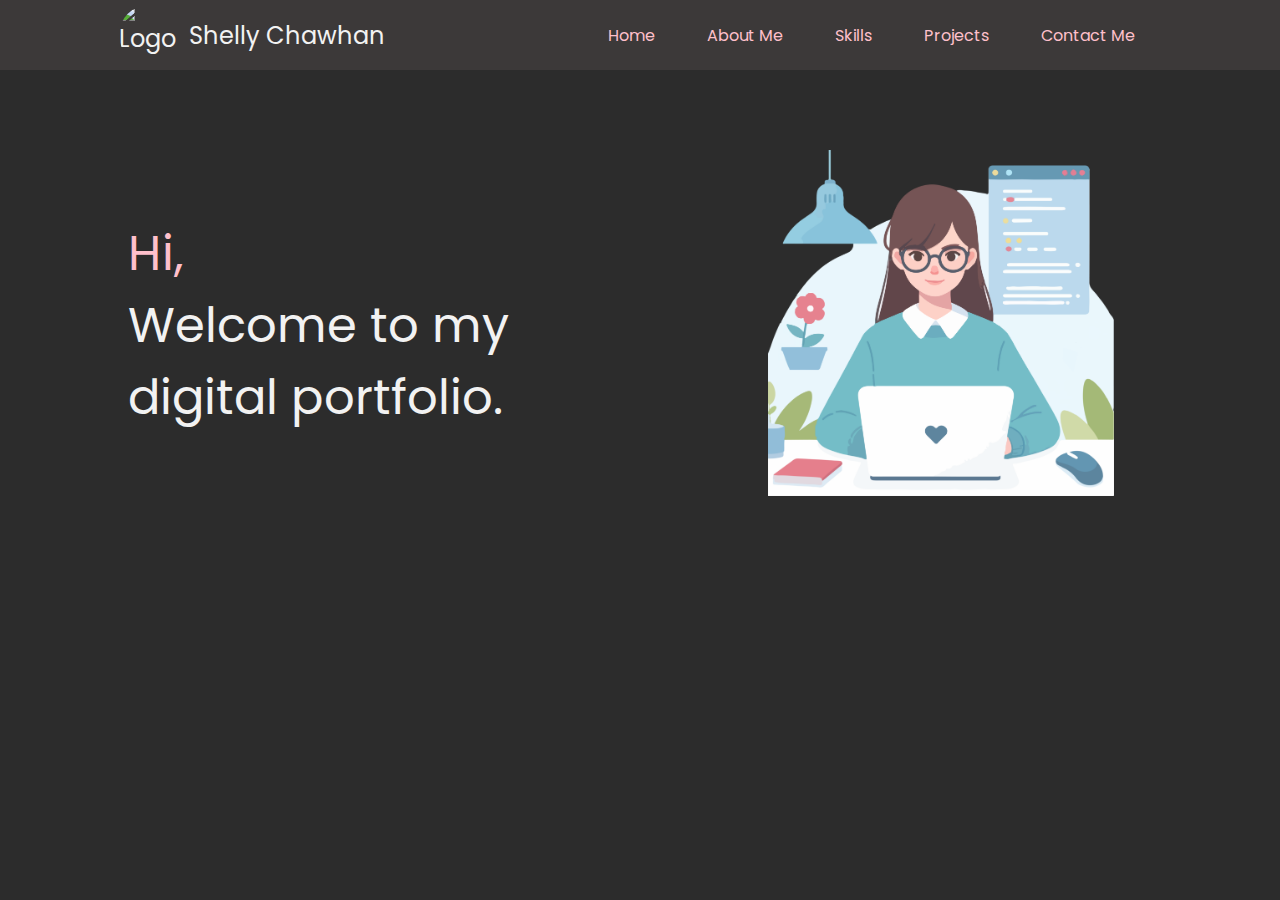
==== index.html @ c9ff7eb9 "updated" ====
<!DOCTYPE html>
<html lang="en">

<head>
    <meta charset="UTF-8">
    <meta name="viewport" content="width=device-width, initial-scale=1.0">
    <title>My Portfolio</title>
    <link rel="stylesheet" href="css/index.css"> <!-- Linking CSS -->
    <link rel="preconnect" href="https://fonts.googleapis.com">
    <link rel="preconnect" href="https://fonts.gstatic.com" crossorigin>
    <link href="https://fonts.googleapis.com/css2?family=Poppins:wght@100;200;300;400;500;600;700;800;900&display=swap" rel="stylesheet">
</head>

<body>
    <header>
        <nav>
            <div class="left">
                <img src="" alt="Logo">
                Shelly Chawhan
            </div>
            <div class="right">
                <ul>
                    <li><a href="/">Home</a></li>
                    <li><a href="/aboutme.html">About Me</a></li>
                    <li><a href="/skills.html">Skills</a></li>
                    <li><a href="/">Projects</a></li>
                    <li><a href="/contact.html">Contact Me</a></li>
                </ul>
            </div>
        </nav>
    </header>
    <main>
        <section class="firstSection">
            <div class="leftSection">
                <span class="pink" id="sentenceTypewriter"></span>
                <div>Welcome to my digital portfolio.</div>
            </div>
            <div class="rightSection">
                <img src="img/ProgrammerPic.png" alt="">
            </div>
        </section>
    </main>
    <script src="js/index.js"></script> <!-- Linking JavaScript -->
</body>

</html>
---- css/index.css ----
* {
    margin: 0;
    padding: 0;
}

body {
    background-color: #2C2C2C;
    color: #F2F2F2;
    font-family: 'Poppins', sans-serif;
}

nav {
    display: flex;
    justify-content: space-around;
    align-items: center;
    height: 70px;
    background-color: #3c3939;
    padding: 0 20px;
}

nav ul {
    display: flex;
    justify-content: center;
}

nav ul li {
    list-style: none;
    margin: 0 26px;
}

nav ul li a {
    text-decoration: none;
    color: pink;
}

nav ul li a:hover {
    color: white;
    font-size: 1.05rem;
}

.left {
    display: flex;
    align-items: center;
    font-size: 1.5rem;
}

.left img {
    height: 60px;
    width: 60px;
    margin-right: 10px;
    border-radius: 50%;
    object-fit: cover;
}

.firstSection {
    display: flex;
    justify-content: space-around;
    margin: 80px 0;
    align-items: center;
}

.firstSection > div {
    width: 30%;
}

.leftSection {
    font-size: 3rem;
}

.pink {
    color: pink;
}

.rightSection img {
    width: 90%;
}
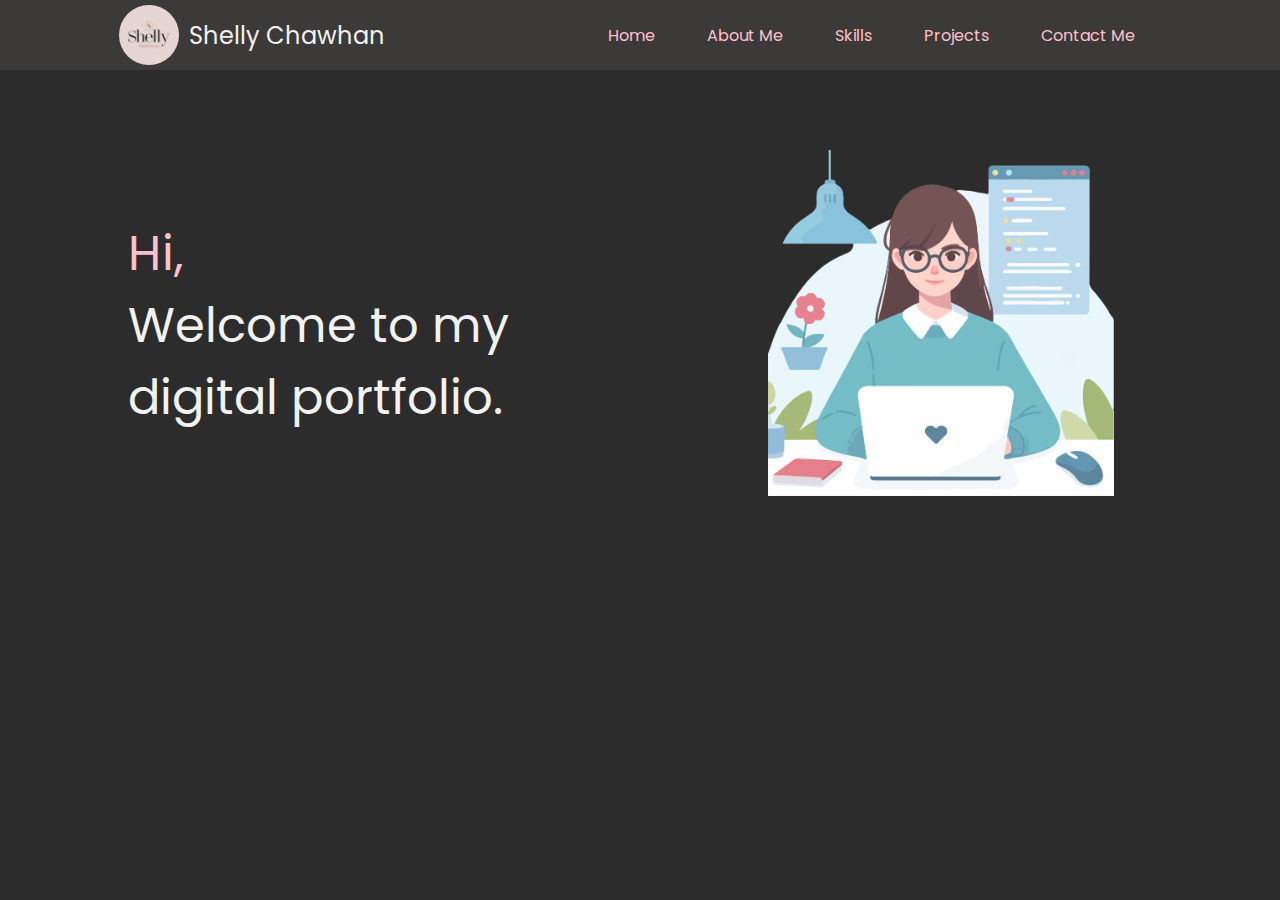
==== commit 7071a99c: "update" ====
--- a/index.html
+++ b/index.html
@@ -15,7 +15,7 @@
     <header>
         <nav>
             <div class="left">
-                <img src="" alt="Logo">
+                <img src="img/PortfolioLogo.jpeg" alt="Logo">
                 Shelly Chawhan
             </div>
             <div class="right">
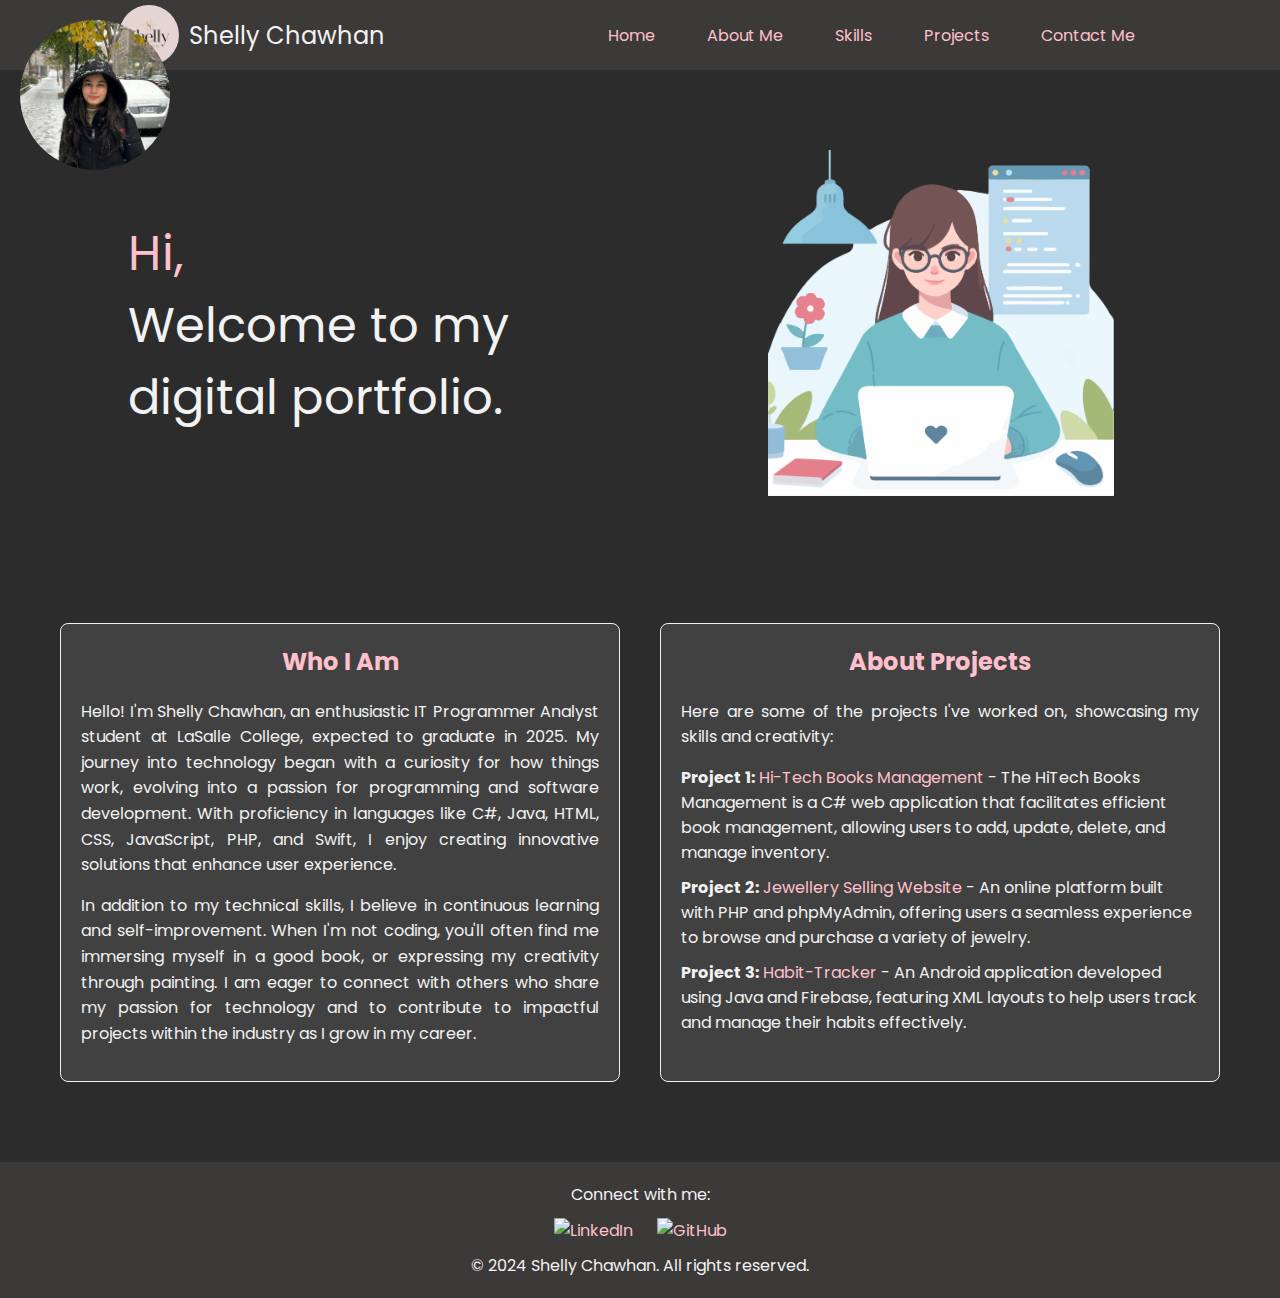
==== commit 42125e2a: "Added Validation to contact and changes in skills .html" ====
--- a/index.html
+++ b/index.html
@@ -31,6 +31,9 @@
     </header>
     <main>
         <section class="firstSection">
+            <div class="profile-container"> <!-- Added container for better positioning -->
+                <img src="img/Shelly.jpeg" alt="Profile Picture" class="profile-pic">
+            </div>
             <div class="leftSection">
                 <span class="pink" id="sentenceTypewriter"></span>
                 <div>Welcome to my digital portfolio.</div>
@@ -39,7 +42,53 @@
                 <img src="img/ProgrammerPic.png" alt="">
             </div>
         </section>
+
+        <section class="biography-projects">
+            <div class="my-journey biography">
+                <h2>Who I Am</h2>
+                <p>
+                    Hello! I'm Shelly Chawhan, an enthusiastic IT Programmer Analyst student at LaSalle College, expected to graduate in 2025. My journey into technology began with a curiosity for how things work, evolving into a passion for programming and software development. With proficiency in languages like C#, Java, HTML, CSS, JavaScript, PHP, and Swift, I enjoy creating innovative solutions that enhance user experience. </p>
+
+                   <p> In addition to my technical skills, I believe in continuous learning and self-improvement. When I'm not coding, you'll often find me  immersing myself in a good book, or expressing my creativity through painting. I am eager to connect with others who share my passion for technology and to contribute to impactful projects within the industry as I grow in my career.
+                </p>
+            </div>
+            <div class="about-projects biography projects"> <!-- Add 'biography' class for consistent styling -->
+                <h2>About Projects</h2>
+                <p>
+                    Here are some of the projects I've worked on, showcasing my skills and creativity:
+                </p>
+                <ul>
+                    <li>
+                        <strong>Project 1:</strong> <a href="project1-link.html">Hi-Tech Books Management </a> - The HiTech Books Management is a C# web application that facilitates efficient book management, allowing users to add, update, delete, and manage inventory.
+                    </li>
+                    <li>
+                        <strong>Project 2:</strong> <a href="project2-link.html">Jewellery Selling Website </a> - An online platform built with PHP and phpMyAdmin, offering users a seamless experience to browse and purchase a variety of jewelry.
+                    </li>
+                    <li>
+                        <strong>Project 3:</strong> <a href="project3-link.html">Habit-Tracker </a> -  An Android application developed using Java and Firebase, featuring XML layouts to help users track and manage their habits effectively.
+                    </li>
+                    <!-- <li>
+                        <strong>Project 4:</strong> <a href="project4-link.html">Project Title 4</a> - A brief description of Project 4.
+                    </li> -->
+                </ul>
+            </div>
+        </section>
     </main>
+    <footer>
+        <div class="footer-content">
+            <p>Connect with me:</p>
+            <div class="icons">
+                <a href="https://www.linkedin.com/in/shelly-chawhan" target="_blank">
+                    <img src="https://cdn-icons-png.flaticon.com/512/174/174857.png" alt="LinkedIn" width="30" height="30">
+                </a>
+                <a href="https://github.com/shelly-chawhan" target="_blank">
+                    <img src="https://upload.wikimedia.org/wikipedia/commons/9/91/Octicons-mark-github.svg" alt="GitHub" width="30" height="30">
+                </a>
+            </div>
+            <p>&copy; 2024 Shelly Chawhan. All rights reserved.</p>
+        </div>
+    </footer>
+    
     <script src="js/index.js"></script> <!-- Linking JavaScript -->
 </body>
 
--- a/css/index.css
+++ b/css/index.css
@@ -1,76 +1,199 @@
-* {
-    margin: 0;
-    padding: 0;
-}
-
-body {
-    background-color: #2C2C2C;
-    color: #F2F2F2;
-    font-family: 'Poppins', sans-serif;
-}
-
-nav {
-    display: flex;
-    justify-content: space-around;
-    align-items: center;
-    height: 70px;
-    background-color: #3c3939;
-    padding: 0 20px;
-}
-
-nav ul {
-    display: flex;
-    justify-content: center;
-}
-
-nav ul li {
-    list-style: none;
-    margin: 0 26px;
-}
-
-nav ul li a {
-    text-decoration: none;
-    color: pink;
-}
-
-nav ul li a:hover {
-    color: white;
-    font-size: 1.05rem;
-}
-
-.left {
-    display: flex;
-    align-items: center;
-    font-size: 1.5rem;
-}
-
-.left img {
-    height: 60px;
-    width: 60px;
-    margin-right: 10px;
-    border-radius: 50%;
-    object-fit: cover;
-}
-
-.firstSection {
-    display: flex;
-    justify-content: space-around;
-    margin: 80px 0;
-    align-items: center;
-}
-
-.firstSection > div {
-    width: 30%;
-}
-
-.leftSection {
-    font-size: 3rem;
-}
-
-.pink {
-    color: pink;
-}
-
-.rightSection img {
-    width: 90%;
-}
+* {
+    margin: 0;
+    padding: 0;
+}
+
+body {
+    background-color: #2C2C2C;
+    color: #F2F2F2;
+    font-family: 'Poppins', sans-serif;
+}
+
+nav {
+    display: flex;
+    justify-content: space-around;
+    align-items: center;
+    height: 70px;
+    background-color: #3c3939;
+    padding: 0 20px;
+}
+
+nav ul {
+    display: flex;
+    justify-content: center;
+}
+
+nav ul li {
+    list-style: none;
+    margin: 0 26px;
+}
+
+nav ul li a {
+    text-decoration: none;
+    color: pink;
+}
+
+nav ul li a:hover {
+    color: white;
+    font-size: 1.05rem;
+}
+
+.left {
+    display: flex;
+    align-items: center;
+    font-size: 1.5rem;
+}
+
+.left img {
+    height: 60px;
+    width: 60px;
+    margin-right: 10px;
+    border-radius: 50%;
+    object-fit: cover;
+}
+
+.firstSection {
+    display: flex;
+    justify-content: space-around;
+    margin: 80px 0;
+    align-items: center;
+}
+
+.firstSection > div {
+    width: 30%;
+}
+
+.leftSection {
+    font-size: 3rem;
+}
+.profile-container {
+    position: absolute; /* This helps position the image */
+    top: 20px; /* Adjust as needed for spacing from the navbar */
+    left: 20px; /* Adjust as needed for spacing from the left */
+}
+
+.profile-pic {
+    width: 150px; /* Adjust size as needed */
+    height: 150px; /* Keep height equal to width for a circle */
+    border-radius: 50%; /* Makes it circular */
+    object-fit: cover; /* Ensures the image covers the container */
+    display: block; /* Makes it block level */
+    margin-bottom: 20px; /* Adds space below the image */
+}
+/* Biography Section Styling */
+.biography {
+    margin: 40px 20px;
+    padding: 20px;
+    border: 1px solid #F2F2F2;
+    border-radius: 8px;
+    background-color: rgba(255, 255, 255, 0.1); /* Semi-transparent background */
+    animation: fadeIn 1s ease; /* Fade-in effect */
+}
+
+.biography h2 {
+    text-align: center;
+    margin-bottom: 20px;
+    color: pink;
+}
+
+.biography p {
+    line-height: 1.6;
+    margin-bottom: 15px;
+    text-align: justify; /* Justifies the text */
+}
+
+/* Flexbox layout for biography and projects sections */
+.biography-projects {
+    display: flex;
+    justify-content: space-between; /* Aligns children to left and right */
+    margin: 40px; /* Space around the section */
+}
+
+.my-journey, .about-projects {
+    width: 45%; /* Each section takes up 45% of the width */
+}
+
+h2 {
+    margin-bottom: 20px; /* Space below the headings */
+}
+
+ul {
+    list-style-type: none; /* Removes bullets */
+    padding: 0; /* Removes default padding */
+}
+
+ul li {
+    margin-bottom: 10px; /* Space between each project */
+}
+
+/* Animation */
+@keyframes fadeIn {
+    from {
+        opacity: 0;
+    }
+    to {
+        opacity: 1;
+    }
+}
+
+.pink {
+    color: pink;
+}
+a {
+    color: pink; /* Change this to your desired color */
+    text-decoration: none; /* Removes the underline */
+}
+
+a:hover {
+    color: white; /* Change this to your desired hover color */
+}
+
+
+
+
+.rightSection img {
+    width: 90%; 
+}
+footer {
+    background-color: #3c3939; /* Same color as navbar */
+    color: #F2F2F2; /* Text color */
+    text-align: center; /* Centered text */
+    padding: 20px 0; /* Space around the footer */
+    position: relative; /* Ensure footer does not overlap */
+}
+
+.footer-content {
+    max-width: 1200px; /* Max width for content */
+    margin: 0 auto; /* Center content */
+}
+
+.social-links {
+    list-style: none; /* No bullets for list */
+    padding: 0; /* No padding */
+}
+
+.social-links li {
+    display: inline; /* Inline display for horizontal alignment */
+    margin: 0 15px; /* Space between links */
+}
+
+.social-links li a {
+    text-decoration: none; /* Remove underline */
+    color: pink; /* Link color */
+}
+
+.social-links li a:hover {
+    color: white; /* Change color on hover */
+}
+.icons {
+    margin: 10px 0; /* Space above and below icons */
+}
+
+.icons img {
+    margin: 0 10px; /* Space between icons */
+    vertical-align: middle; /* Align icons in the middle */
+}
+
+
+
+
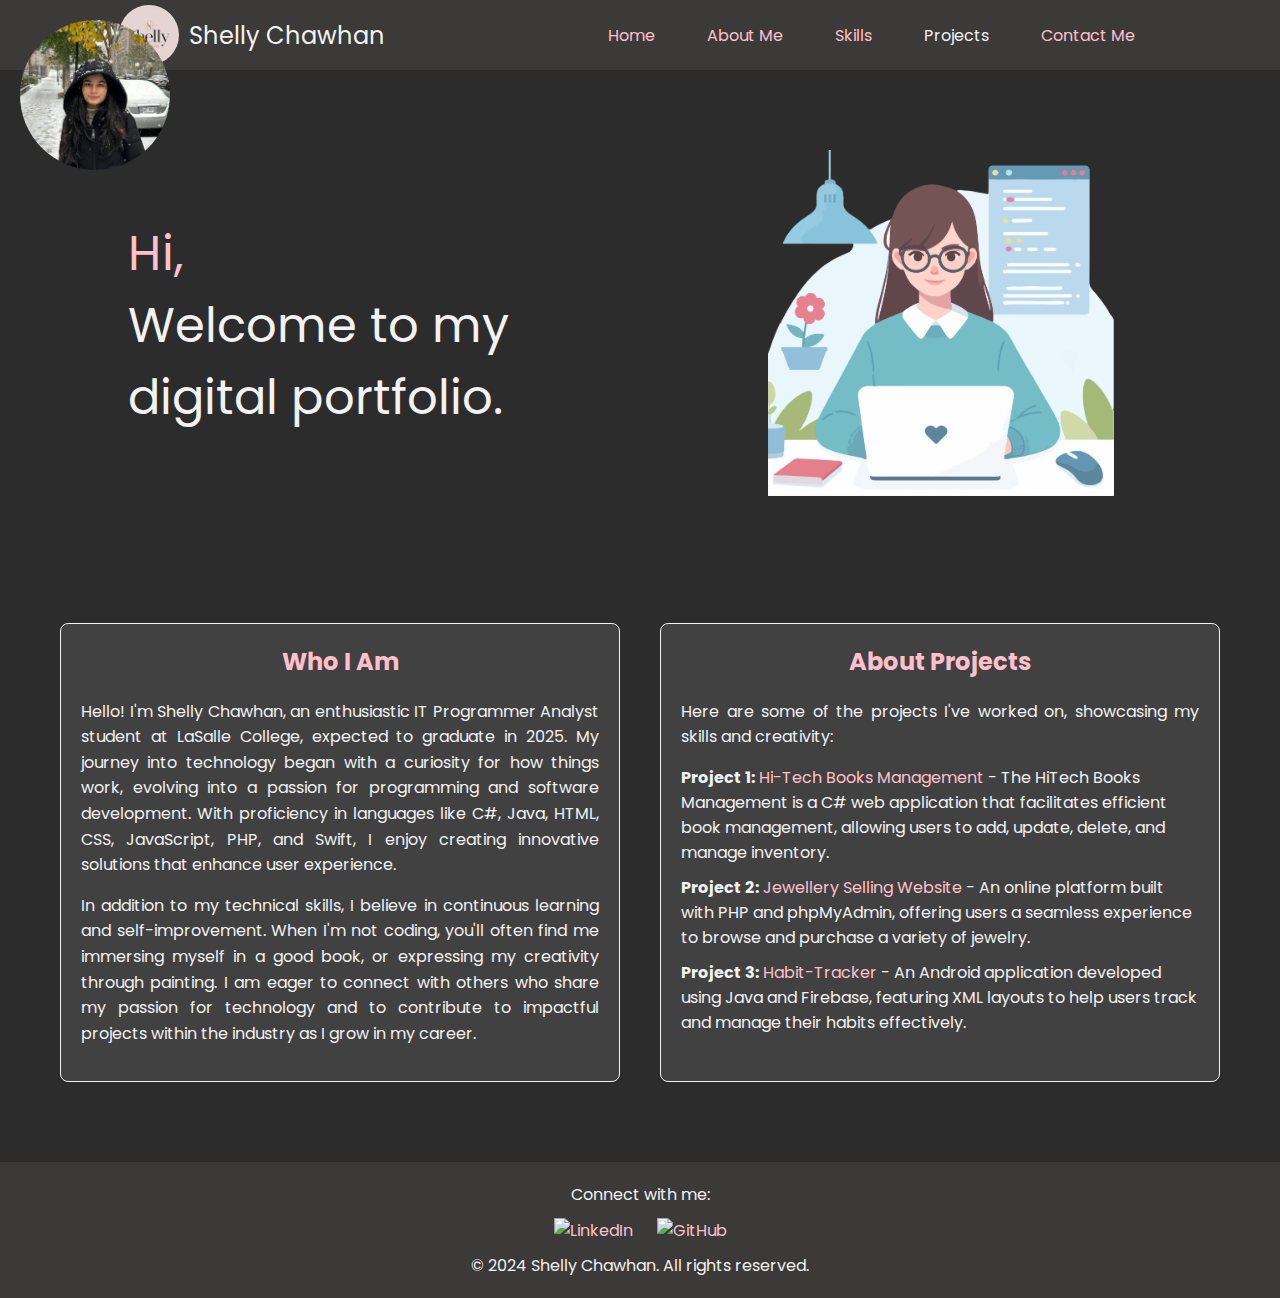
==== commit f9280aae: "work on projects" ====
--- a/index.html
+++ b/index.html
@@ -20,10 +20,10 @@
             </div>
             <div class="right">
                 <ul>
-                    <li><a href="/">Home</a></li>
+                    <li><a href="/index.html">Home</a></li>
                     <li><a href="/aboutme.html">About Me</a></li>
                     <li><a href="/skills.html">Skills</a></li>
-                    <li><a href="/">Projects</a></li>
+                    <li><a href="/projects.html"></a>Projects</li>
                     <li><a href="/contact.html">Contact Me</a></li>
                 </ul>
             </div>
@@ -59,13 +59,13 @@
                 </p>
                 <ul>
                     <li>
-                        <strong>Project 1:</strong> <a href="project1-link.html">Hi-Tech Books Management </a> - The HiTech Books Management is a C# web application that facilitates efficient book management, allowing users to add, update, delete, and manage inventory.
+                        <strong>Project 1:</strong> <a href="projects.html">Hi-Tech Books Management </a> - The HiTech Books Management is a C# web application that facilitates efficient book management, allowing users to add, update, delete, and manage inventory.
                     </li>
                     <li>
-                        <strong>Project 2:</strong> <a href="project2-link.html">Jewellery Selling Website </a> - An online platform built with PHP and phpMyAdmin, offering users a seamless experience to browse and purchase a variety of jewelry.
+                        <strong>Project 2:</strong> <a href="projects.html">Jewellery Selling Website </a> - An online platform built with PHP and phpMyAdmin, offering users a seamless experience to browse and purchase a variety of jewelry.
                     </li>
                     <li>
-                        <strong>Project 3:</strong> <a href="project3-link.html">Habit-Tracker </a> -  An Android application developed using Java and Firebase, featuring XML layouts to help users track and manage their habits effectively.
+                        <strong>Project 3:</strong> <a href="projects.html">Habit-Tracker </a> -  An Android application developed using Java and Firebase, featuring XML layouts to help users track and manage their habits effectively.
                     </li>
                     <!-- <li>
                         <strong>Project 4:</strong> <a href="project4-link.html">Project Title 4</a> - A brief description of Project 4.
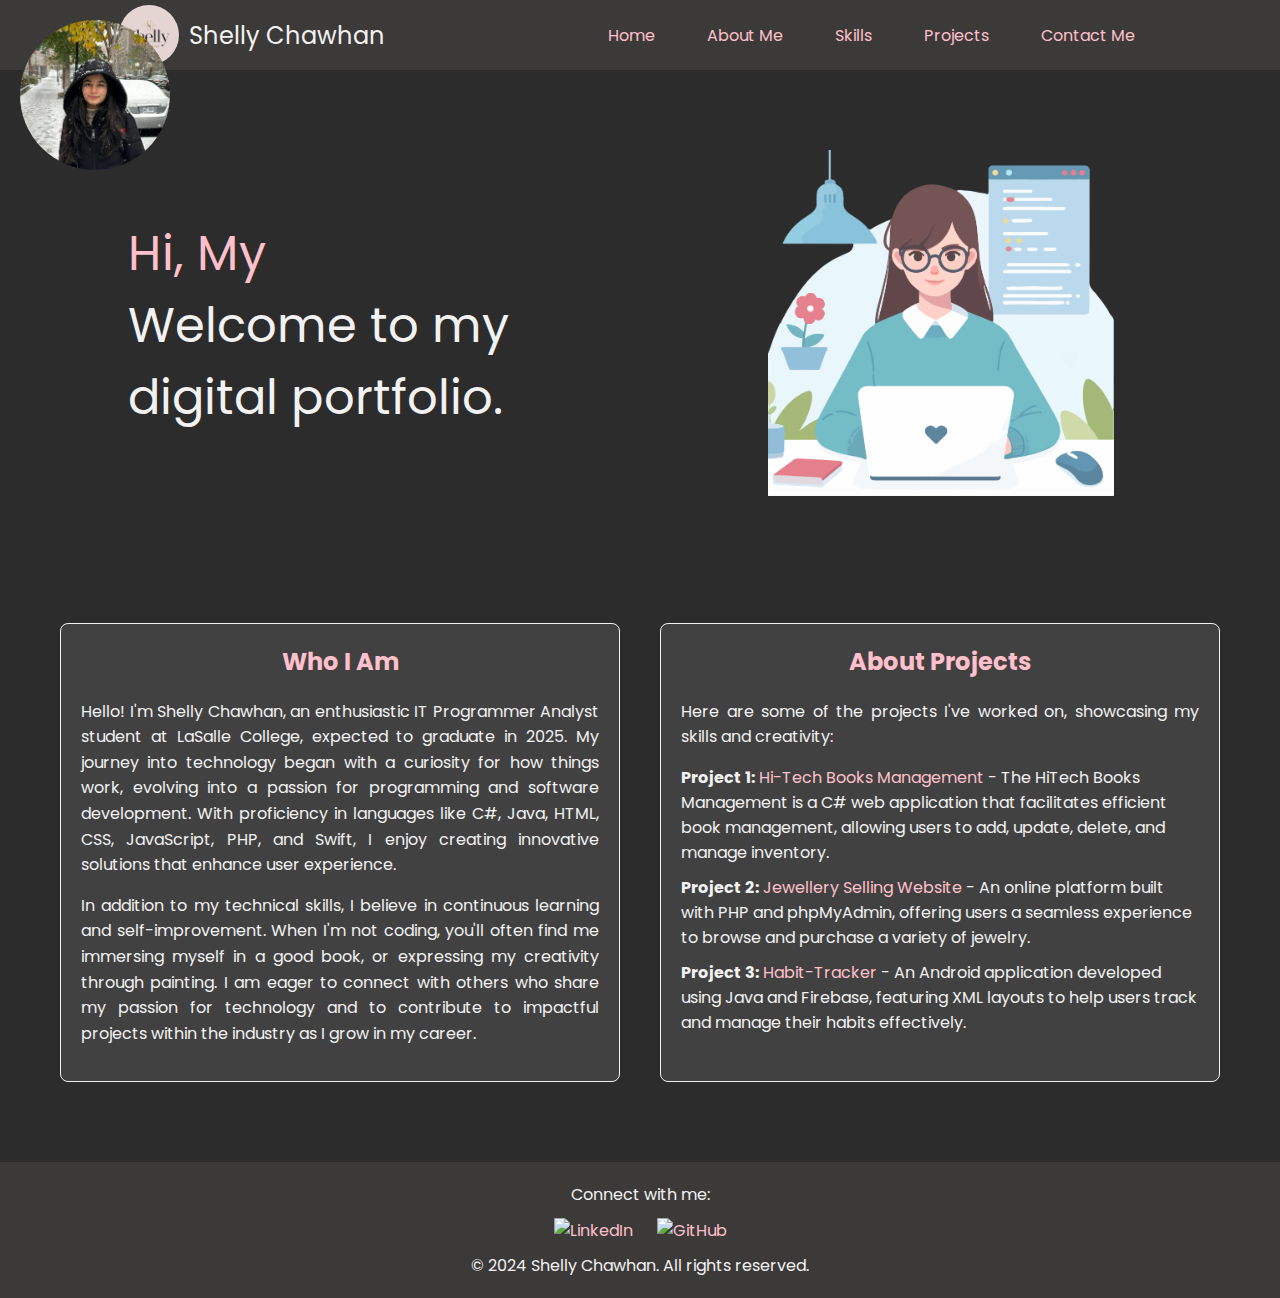
==== commit b205db7b: "Did send message button in contact form" ====
--- a/index.html
+++ b/index.html
@@ -23,7 +23,7 @@
                     <li><a href="/index.html">Home</a></li>
                     <li><a href="/aboutme.html">About Me</a></li>
                     <li><a href="/skills.html">Skills</a></li>
-                    <li><a href="/projects.html"></a>Projects</li>
+                    <li><a href="/projects.html">Projects</a></li>
                     <li><a href="/contact.html">Contact Me</a></li>
                 </ul>
             </div>
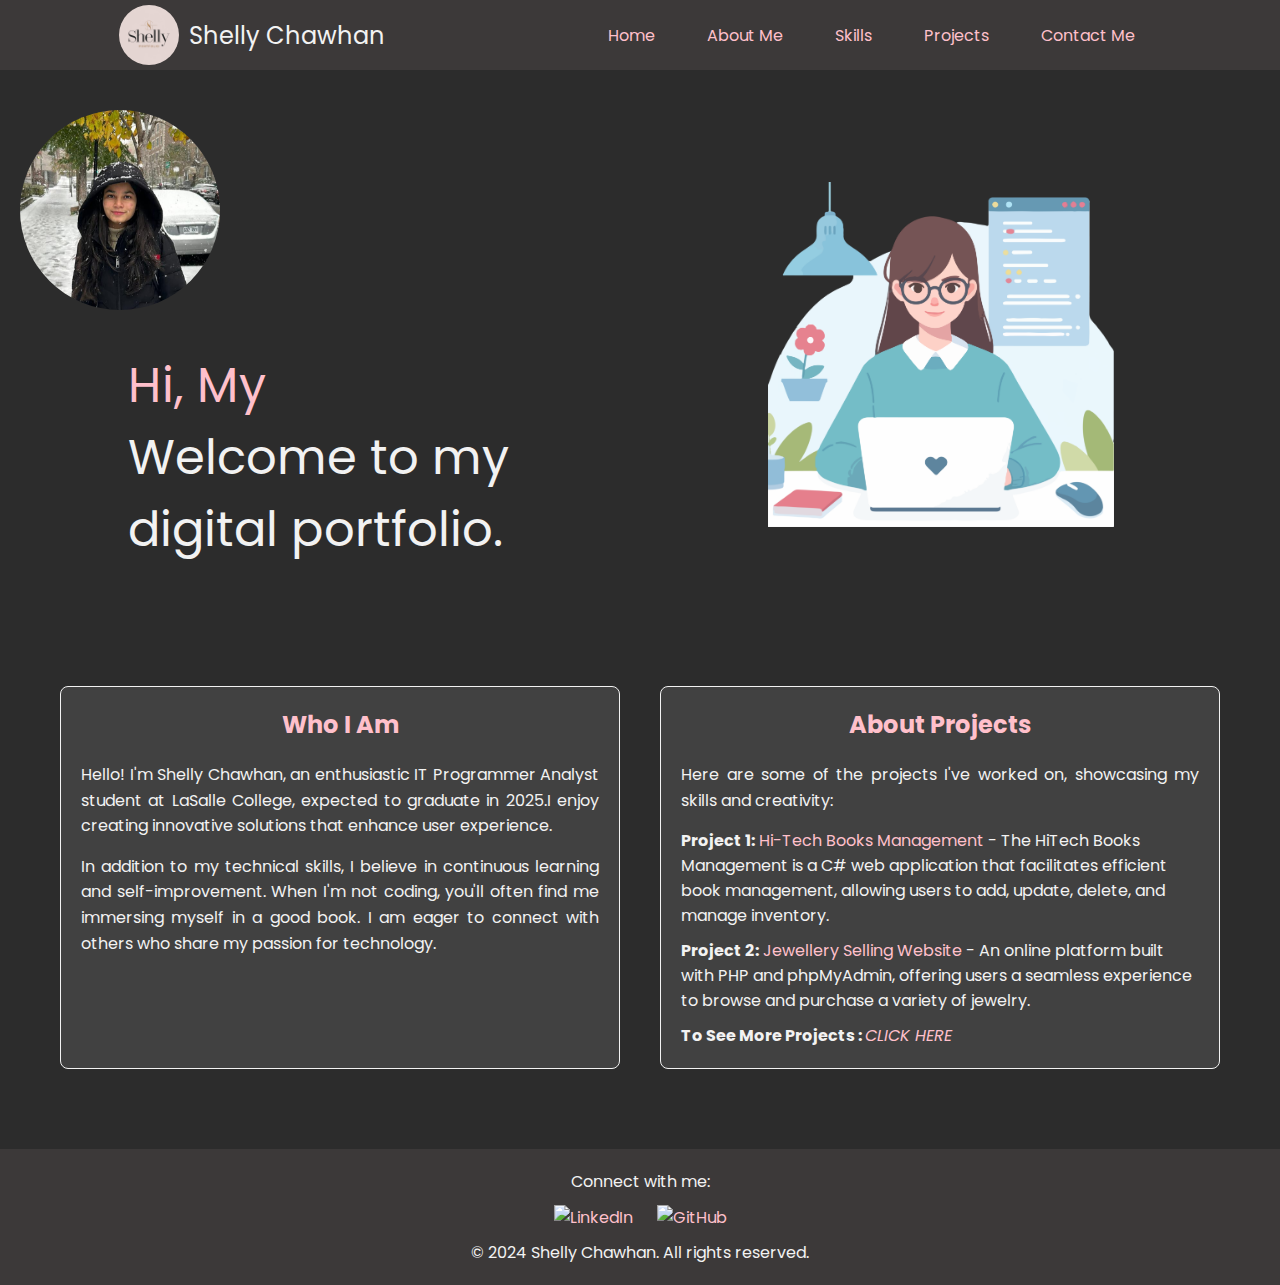
==== commit b75da8e1: "Added Responsive feature" ====
--- a/index.html
+++ b/index.html
@@ -2,6 +2,7 @@
 <html lang="en">
 
 <head>
+    
     <meta charset="UTF-8">
     <meta name="viewport" content="width=device-width, initial-scale=1.0">
     <title>My Portfolio</title>
@@ -29,9 +30,10 @@
             </div>
         </nav>
     </header>
+   
     <main>
         <section class="firstSection">
-            <div class="profile-container"> <!-- Added container for better positioning -->
+            <div class="profile-container">
                 <img src="img/Shelly.jpeg" alt="Profile Picture" class="profile-pic">
             </div>
             <div class="leftSection">
@@ -42,14 +44,15 @@
                 <img src="img/ProgrammerPic.png" alt="">
             </div>
         </section>
+    </section>
 
         <section class="biography-projects">
             <div class="my-journey biography">
                 <h2>Who I Am</h2>
                 <p>
-                    Hello! I'm Shelly Chawhan, an enthusiastic IT Programmer Analyst student at LaSalle College, expected to graduate in 2025. My journey into technology began with a curiosity for how things work, evolving into a passion for programming and software development. With proficiency in languages like C#, Java, HTML, CSS, JavaScript, PHP, and Swift, I enjoy creating innovative solutions that enhance user experience. </p>
+                    Hello! I'm Shelly Chawhan, an enthusiastic IT Programmer Analyst student at LaSalle College, expected to graduate in 2025.I enjoy creating innovative solutions that enhance user experience. </p>
 
-                   <p> In addition to my technical skills, I believe in continuous learning and self-improvement. When I'm not coding, you'll often find me  immersing myself in a good book, or expressing my creativity through painting. I am eager to connect with others who share my passion for technology and to contribute to impactful projects within the industry as I grow in my career.
+                   <p> In addition to my technical skills, I believe in continuous learning and self-improvement. When I'm not coding, you'll often find me  immersing myself in a good book. I am eager to connect with others who share my passion for technology.
                 </p>
             </div>
             <div class="about-projects biography projects"> <!-- Add 'biography' class for consistent styling -->
@@ -64,13 +67,16 @@
                     <li>
                         <strong>Project 2:</strong> <a href="projects.html">Jewellery Selling Website </a> - An online platform built with PHP and phpMyAdmin, offering users a seamless experience to browse and purchase a variety of jewelry.
                     </li>
-                    <li>
+                    <!-- <li>
                         <strong>Project 3:</strong> <a href="projects.html">Habit-Tracker </a> -  An Android application developed using Java and Firebase, featuring XML layouts to help users track and manage their habits effectively.
-                    </li>
+                    </li> -->
                     <!-- <li>
                         <strong>Project 4:</strong> <a href="project4-link.html">Project Title 4</a> - A brief description of Project 4.
                     </li> -->
+                    <strong>To See More Projects : <a  href="/projects.html"></strong><i>CLICK HERE</a></i>
                 </ul>
+              
+
             </div>
         </section>
     </main>
@@ -92,4 +98,4 @@
     <script src="js/index.js"></script> <!-- Linking JavaScript -->
 </body>
 
-</html>
+</html>--- a/css/index.css
+++ b/css/index.css
@@ -65,21 +65,25 @@
 
 .leftSection {
     font-size: 3rem;
-}
+    margin-top: 200px;
+}
+
 .profile-container {
     position: absolute; /* This helps position the image */
-    top: 20px; /* Adjust as needed for spacing from the navbar */
+    top: 80px; /* Adjusted for spacing from the navbar */
     left: 20px; /* Adjust as needed for spacing from the left */
 }
 
 .profile-pic {
-    width: 150px; /* Adjust size as needed */
-    height: 150px; /* Keep height equal to width for a circle */
+    width: 200px; /* Adjust size as needed */
+    height: 200px; /* Keep height equal to width for a circle */
     border-radius: 50%; /* Makes it circular */
     object-fit: cover; /* Ensures the image covers the container */
     display: block; /* Makes it block level */
-    margin-bottom: 20px; /* Adds space below the image */
-}
+    margin-bottom: 50px;
+    margin-top: 30px; /* Adds space below the image */
+}
+
 /* Biography Section Styling */
 .biography {
     margin: 40px 20px;
@@ -109,7 +113,8 @@
     margin: 40px; /* Space around the section */
 }
 
-.my-journey, .about-projects {
+.my-journey,
+.about-projects {
     width: 45%; /* Each section takes up 45% of the width */
 }
 
@@ -139,6 +144,7 @@
 .pink {
     color: pink;
 }
+
 a {
     color: pink; /* Change this to your desired color */
     text-decoration: none; /* Removes the underline */
@@ -148,12 +154,10 @@
     color: white; /* Change this to your desired hover color */
 }
 
-
-
-
 .rightSection img {
-    width: 90%; 
-}
+    width: 90%;
+}
+
 footer {
     background-color: #3c3939; /* Same color as navbar */
     color: #F2F2F2; /* Text color */
@@ -185,6 +189,7 @@
 .social-links li a:hover {
     color: white; /* Change color on hover */
 }
+
 .icons {
     margin: 10px 0; /* Space above and below icons */
 }
@@ -195,5 +200,76 @@
 }
 
 
-
-
+/* Responsive Styles */
+@media (max-width: 768px) {
+
+    .left {
+        font-size: 1.2rem; /* Smaller font size for mobile */
+    }
+
+    .leftSection {
+        font-size: 2rem; /* Adjusted size for mobile */
+    }
+
+    .biography h2 {
+        font-size: 1.5rem; /* Smaller heading size for mobile */
+    }
+
+    .biography p {
+        font-size: 0.9rem; /* Smaller text for mobile */
+    }
+    nav {
+        flex-direction: column; /* Stack items vertically */
+        height: auto; /* Auto height */
+        padding: 10px; /* Adjust padding */
+    }
+
+    nav ul {
+        flex-direction: column; /* Stack navigation items */
+    }
+
+    nav ul li {
+        margin: 10px 0; /* Adjust margin */
+    }
+
+    .contact-container {
+        margin: 20px; /* Adjust margin for smaller screens */
+        padding: 15px; /* Adjust padding */
+    }
+
+    .footer-content {
+        padding: 0 10px; /* Adjust padding */
+    }
+}
+
+
+@media (max-width: 768px) {
+  
+
+    .profile-pic {
+        width: 100px; /* Adjust profile picture size for mobile */
+        height: 100px; /* Maintain aspect ratio */
+    }
+
+    .rightSection img {
+        width: 100%; /* Make images responsive */
+    }
+
+    nav {
+        flex-direction: column; /* Stack items vertically */
+        height: auto; /* Auto height */
+        padding: 10px; /* Adjust padding */
+    }
+
+    nav ul {
+        flex-direction: column; /* Stack navigation items */
+    }
+
+    nav ul li {
+        margin: 10px 0; /* Adjust margin */
+    }
+
+    .footer-content {
+        padding: 0 10px; /* Adjust padding */
+    }
+}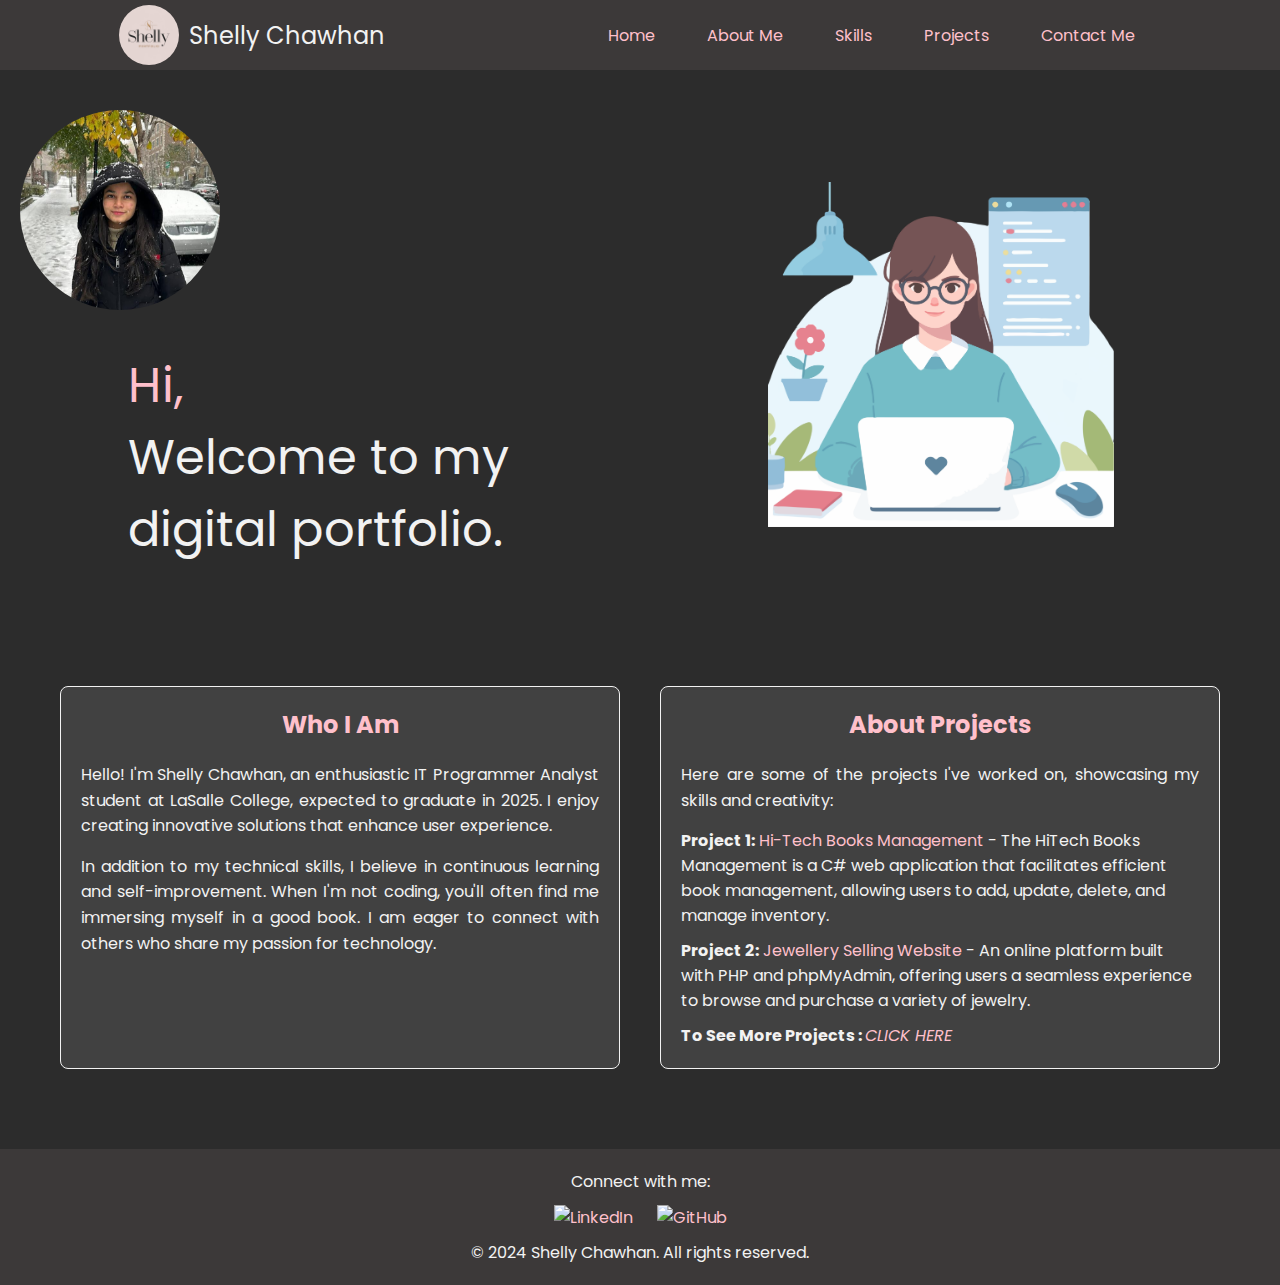
==== commit 0c9c7a3d: "Added more project" ====
--- a/index.html
+++ b/index.html
@@ -50,7 +50,7 @@
             <div class="my-journey biography">
                 <h2>Who I Am</h2>
                 <p>
-                    Hello! I'm Shelly Chawhan, an enthusiastic IT Programmer Analyst student at LaSalle College, expected to graduate in 2025.I enjoy creating innovative solutions that enhance user experience. </p>
+                    Hello! I'm Shelly Chawhan, an enthusiastic IT Programmer Analyst student at LaSalle College, expected to graduate in 2025. I enjoy creating innovative solutions that enhance user experience. </p>
 
                    <p> In addition to my technical skills, I believe in continuous learning and self-improvement. When I'm not coding, you'll often find me  immersing myself in a good book. I am eager to connect with others who share my passion for technology.
                 </p>
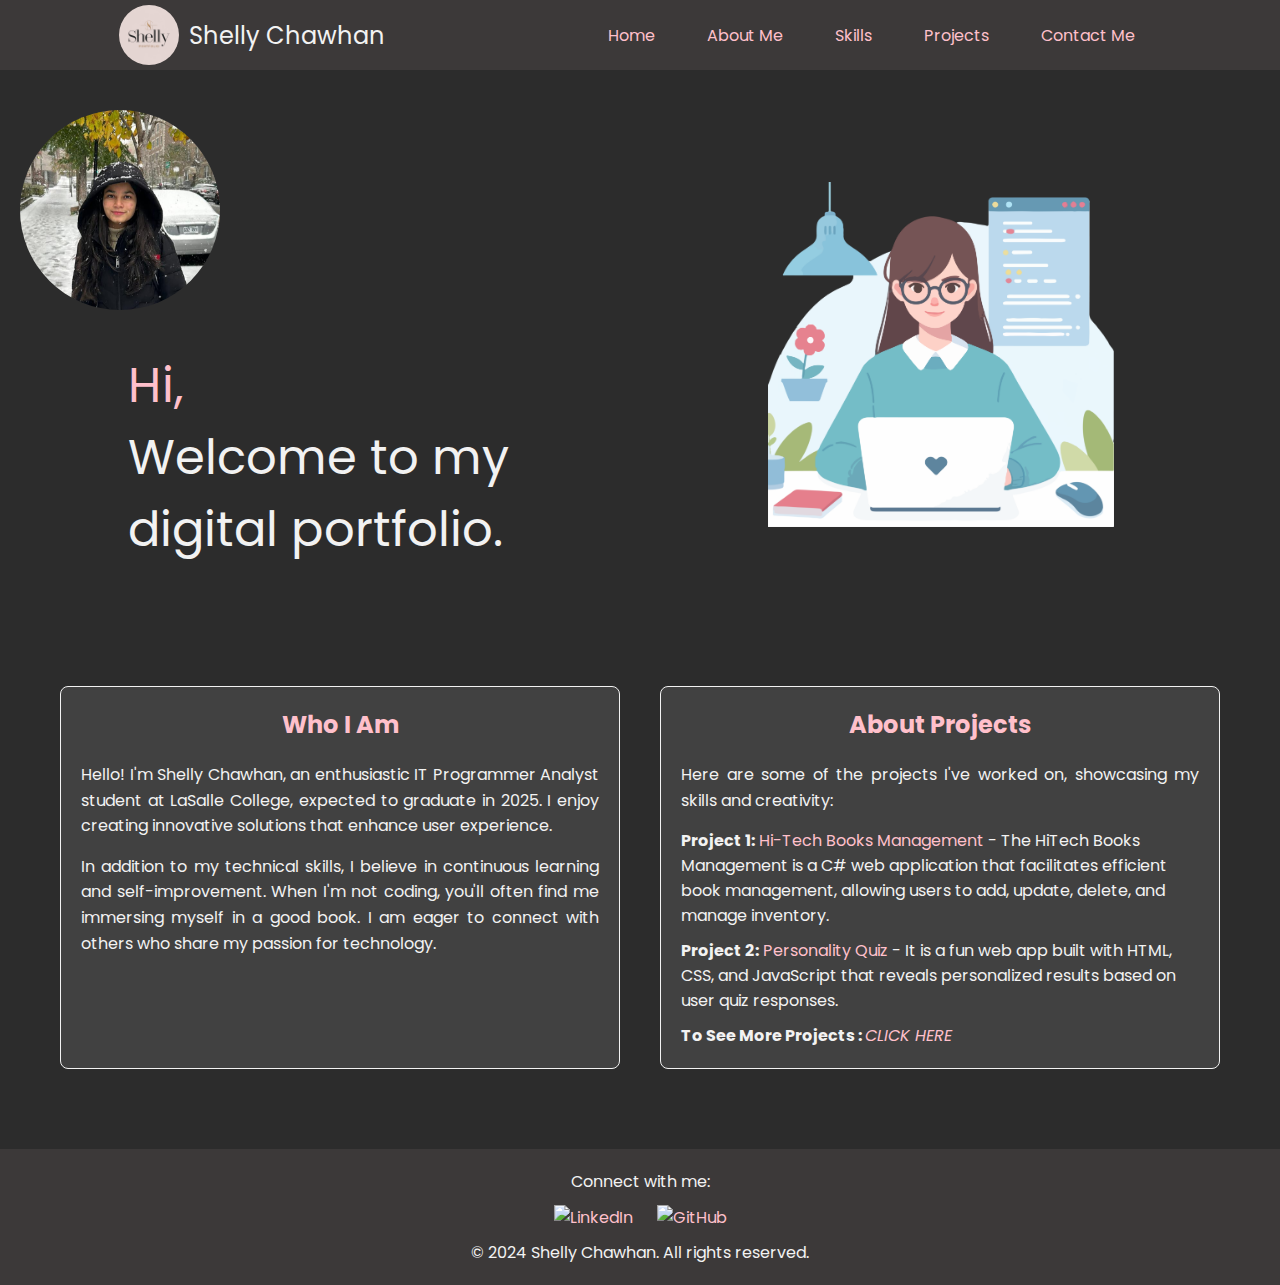
==== commit f6436264: "Added more projects" ====
--- a/index.html
+++ b/index.html
@@ -65,7 +65,7 @@
                         <strong>Project 1:</strong> <a href="projects.html">Hi-Tech Books Management </a> - The HiTech Books Management is a C# web application that facilitates efficient book management, allowing users to add, update, delete, and manage inventory.
                     </li>
                     <li>
-                        <strong>Project 2:</strong> <a href="projects.html">Jewellery Selling Website </a> - An online platform built with PHP and phpMyAdmin, offering users a seamless experience to browse and purchase a variety of jewelry.
+                        <strong>Project 2:</strong> <a href="projects.html">Personality Quiz </a> - It is a fun web app built with HTML, CSS, and JavaScript that reveals personalized results based on user quiz responses.
                     </li>
                     <!-- <li>
                         <strong>Project 3:</strong> <a href="projects.html">Habit-Tracker </a> -  An Android application developed using Java and Firebase, featuring XML layouts to help users track and manage their habits effectively.
